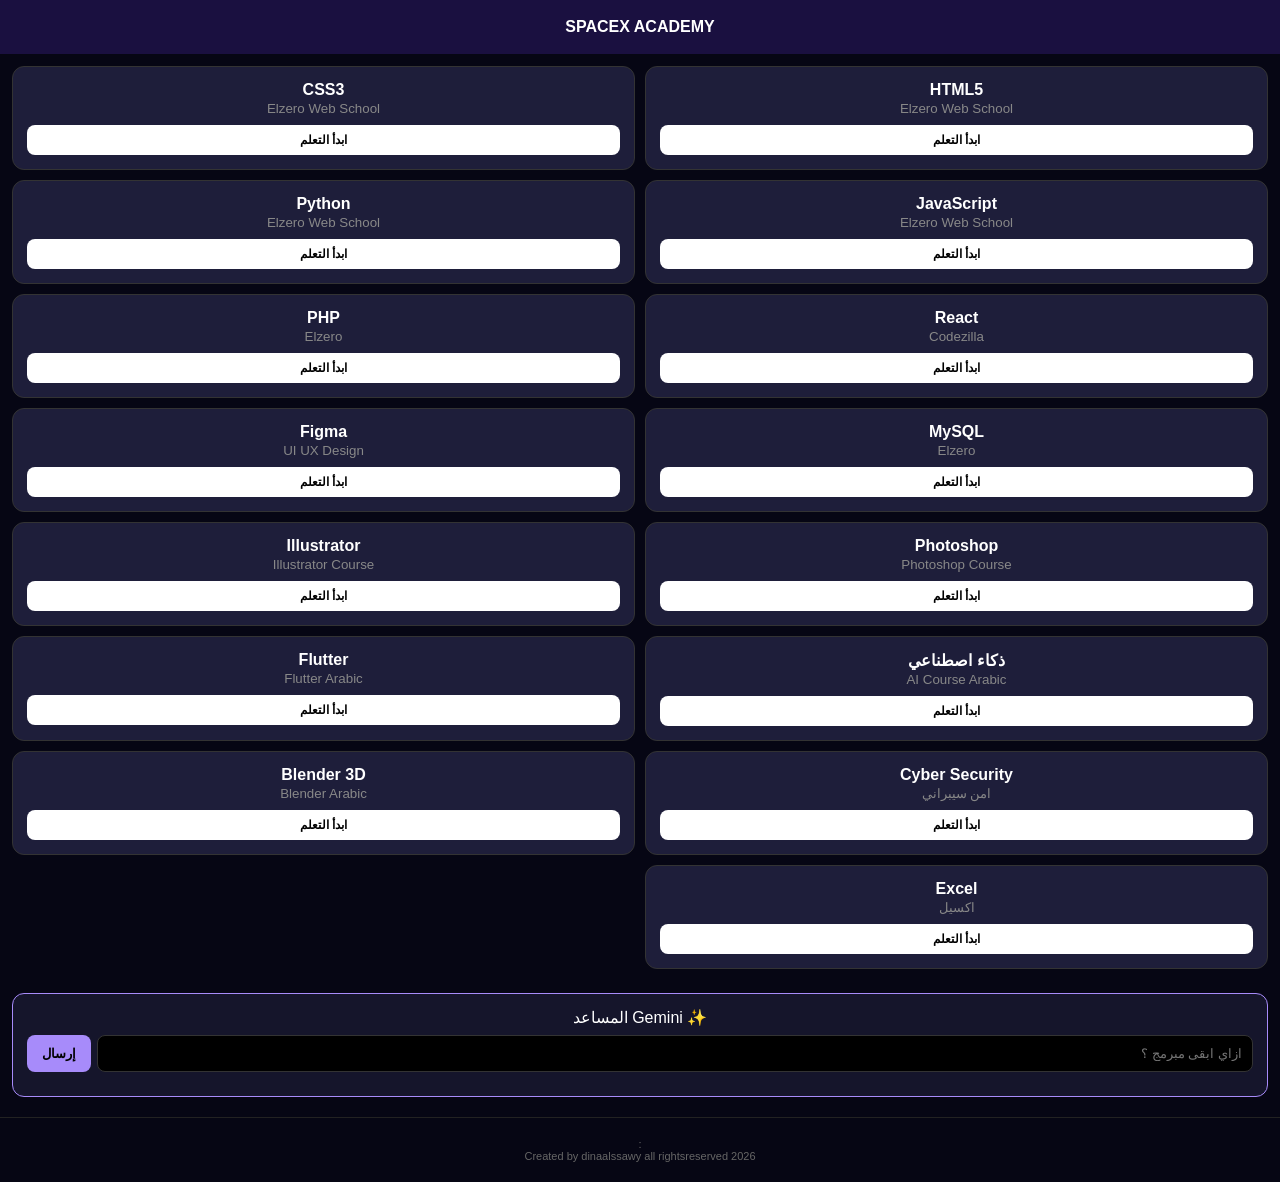
==== index.html @ 166cf0e6 "Update index.html" ====
<!DOCTYPE html>
<html lang="ar" dir="rtl">
<head>
<meta charset="UTF-8"><meta name="viewport" content="width=device-width, initial-scale=1">
<title>SPACEX ACADEMY</title>
<style>body{margin:0;background:#060614;color:#fff;font-family:sans-serif}.h{background:#1a1040;padding:18px;text-align:center;font-weight:bold}.g{display:grid;grid-template-columns:1fr 1fr;gap:10px;padding:12px}.c{background:#1e1e3a;border-radius:12px;padding:14px;text-align:center;border:1px solid #333}.c a{display:block;background:#fff;color:#000;text-decoration:none;padding:8px;border-radius:8px;font-weight:bold;font-size:12px;margin-top:8px}.gemini{margin:12px;background:#15152b;border:1px solid #a78bfa;border-radius:12px;padding:14px}.footer{text-align:center;padding:20px;font-size:11px;color:#666;border-top:1px solid #222;margin-top:20px}.footer b{color:#a78bfa}</style>
</head>
<body>
<div class="h"> SPACEX ACADEMY</div>
<div class="g" id="g"></div>
<div class="gemini"><div style="text-align:center">✨ Gemini المساعد</div><div style="display:flex;gap:6px;margin-top:8px"><input id="q" placeholder="ازاي ابقى مبرمج ؟" style="flex:1;padding:10px;border-radius:8px;border:1px solid #333;background:#000;color:#fff"><button onclick="ask()" style="padding:10px 15px;border-radius:8px;background:#a78bfa;border:none;font-weight:bold">إرسال</button></div><div id="an" style="margin-top:10px;color:#ccc;font-size:13px"></div></div>
<div class="footer">:<b></b><br>Created by dinaalssawy all rightsreserved 2026</div>
<script>
let d=[
["HTML5","Elzero Web School","https://www.youtube.com/results?search_query=elzero+html"],
["CSS3","Elzero Web School","https://www.youtube.com/results?search_query=elzero+css"],
["JavaScript","Elzero Web School","https://www.youtube.com/results?search_query=elzero+javascript"],
["Python","Elzero Web School","https://www.youtube.com/results?search_query=elzero+python"],
["React","Codezilla","https://www.youtube.com/results?search_query=codezilla+react"],
["PHP","Elzero","https://www.youtube.com/results?search_query=elzero+php"],
["MySQL","Elzero","https://www.youtube.com/results?search_query=elzero+mysql"],
["Figma","UI UX Design","https://www.youtube.com/results?search_query=figma+arabic+course"],
["Photoshop","Photoshop Course","https://www.youtube.com/results?search_query=photoshop+course+arabic"],
["Illustrator","Illustrator Course","https://www.youtube.com/results?search_query=illustrator+course+arabic"],
["ذكاء اصطناعي","AI Course Arabic","https://www.youtube.com/results?search_query=artificial+intelligence+arabic+course"],
["Flutter","Flutter Arabic","https://www.youtube.com/results?search_query=flutter+arabic+course"],
["Cyber Security","امن سيبراني","https://www.youtube.com/results?search_query=cyber+security+arabic+course"],
["Blender 3D","Blender Arabic","https://www.youtube.com/results?search_query=blender+3d+arabic+course"],
["Excel","اكسيل","https://www.youtube.com/results?search_query=excel+arabic+course"]
];
let h="";for(let i=0;i<d.length;i++){h+=`<div class="c"><b>${d[i][0]}</b><br><small style="color:#888">${d[i][1]}</small><a href="${d[i][2]}" target="_blank">ابدأ التعلم</a></div>`}
document.getElementById("g").innerHTML=h;
function ask(){let q=document.getElementById("q").value;let a=document.getElementById("an");if(!q){a.innerHTML="اكتب سؤالك";return} a.innerHTML="⏳ Gemini بيفكر...";setTimeout(()=>{a.innerHTML="عشان '"+q+"' : ابدأي HTML -> CSS -> JS وبعدين اتخصصي🗯"},600)}
</script>
</body>
</html>
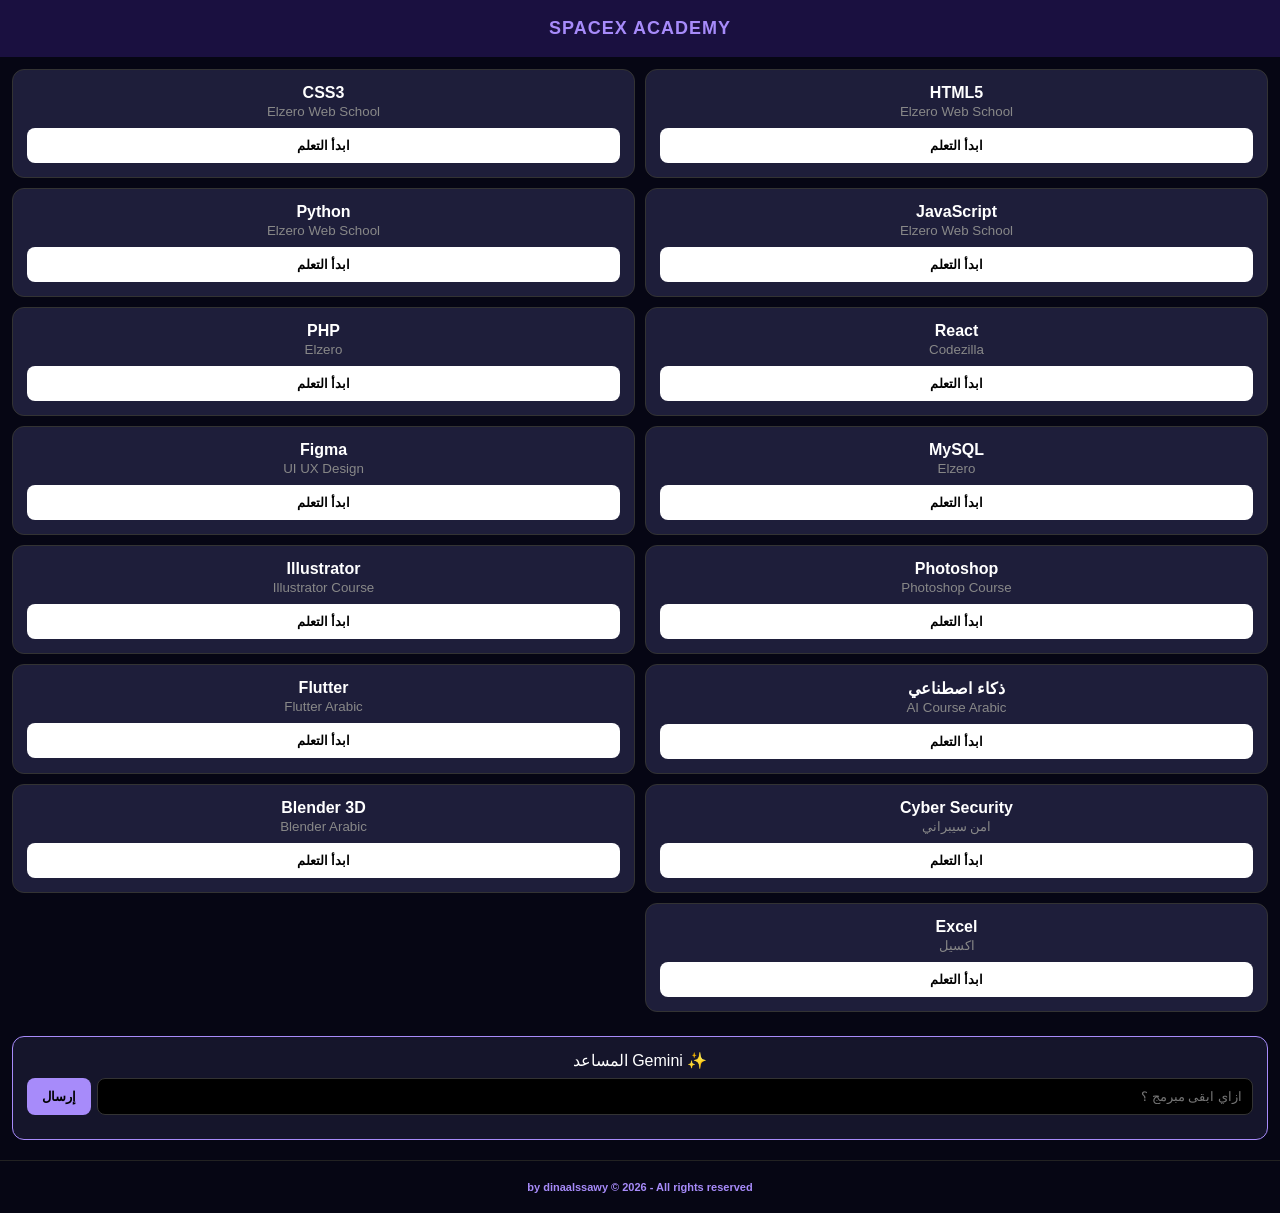
==== commit cb1a7c0c: "Update index.html" ====
--- a/index.html
+++ b/index.html
@@ -2,14 +2,34 @@
 <html lang="ar" dir="rtl">
 <head>
 <meta charset="UTF-8"><meta name="viewport" content="width=device-width, initial-scale=1">
-<title>SPACEX ACADEMY</title>
-<style>body{margin:0;background:#060614;color:#fff;font-family:sans-serif}.h{background:#1a1040;padding:18px;text-align:center;font-weight:bold}.g{display:grid;grid-template-columns:1fr 1fr;gap:10px;padding:12px}.c{background:#1e1e3a;border-radius:12px;padding:14px;text-align:center;border:1px solid #333}.c a{display:block;background:#fff;color:#000;text-decoration:none;padding:8px;border-radius:8px;font-weight:bold;font-size:12px;margin-top:8px}.gemini{margin:12px;background:#15152b;border:1px solid #a78bfa;border-radius:12px;padding:14px}.footer{text-align:center;padding:20px;font-size:11px;color:#666;border-top:1px solid #222;margin-top:20px}.footer b{color:#a78bfa}</style>
+<title>SPACE X ACADEMY</title>
+<style>
+body{margin:0;background:#060614;color:#fff;font-family:sans-serif}
+.h{background:#1a1040;padding:18px;text-align:center;font-weight:bold;color:#a78bfa;font-size:18px;letter-spacing:1px}
+.g{display:grid;grid-template-columns:1fr 1fr;gap:10px;padding:12px}
+.c{background:#1e1e3a;border-radius:12px;padding:14px;text-align:center;border:1px solid #333}
+.c a{display:block;background:#fff;color:#000 !important;text-decoration:none;padding:10px;border-radius:8px;font-weight:bold;font-size:13px;margin-top:8px}
+.gemini{margin:12px;background:#15152b;border:1px solid #a78bfa;border-radius:12px;padding:14px}
+.footer{text-align:center;padding:20px;font-size:11px;color:#a78bfa;border-top:1px solid #222;margin-top:20px}
+.footer b{color:#a78bfa}
+</style>
 </head>
 <body>
 <div class="h"> SPACEX ACADEMY</div>
+
 <div class="g" id="g"></div>
-<div class="gemini"><div style="text-align:center">✨ Gemini المساعد</div><div style="display:flex;gap:6px;margin-top:8px"><input id="q" placeholder="ازاي ابقى مبرمج ؟" style="flex:1;padding:10px;border-radius:8px;border:1px solid #333;background:#000;color:#fff"><button onclick="ask()" style="padding:10px 15px;border-radius:8px;background:#a78bfa;border:none;font-weight:bold">إرسال</button></div><div id="an" style="margin-top:10px;color:#ccc;font-size:13px"></div></div>
-<div class="footer">:<b></b><br>Created by dinaalssawy all rightsreserved 2026</div>
+
+<div class="gemini">
+<div style="text-align:center">✨ Gemini المساعد</div>
+<div style="display:flex;gap:6px;margin-top:8px">
+<input id="q" placeholder="ازاي ابقى مبرمج ؟" style="flex:1;padding:10px;border-radius:8px;border:1px solid #333;background:#000;color:#fff">
+<button onclick="ask()" style="padding:10px 15px;border-radius:8px;background:#a78bfa;border:none;font-weight:bold">إرسال</button>
+</div>
+<div id="an" style="margin-top:10px;color:#ccc;font-size:13px"></div>
+</div>
+
+<div class="footer"> <b>  by dinaalssawy © 2026 - All rights reserved</div>
+
 <script>
 let d=[
 ["HTML5","Elzero Web School","https://www.youtube.com/results?search_query=elzero+html"],
@@ -30,7 +50,7 @@
 ];
 let h="";for(let i=0;i<d.length;i++){h+=`<div class="c"><b>${d[i][0]}</b><br><small style="color:#888">${d[i][1]}</small><a href="${d[i][2]}" target="_blank">ابدأ التعلم</a></div>`}
 document.getElementById("g").innerHTML=h;
-function ask(){let q=document.getElementById("q").value;let a=document.getElementById("an");if(!q){a.innerHTML="اكتب سؤالك";return} a.innerHTML="⏳ Gemini بيفكر...";setTimeout(()=>{a.innerHTML="عشان '"+q+"' : ابدأي HTML -> CSS -> JS وبعدين اتخصصي🗯"},600)}
+function ask(){let q=document.getElementById("q").value;let a=document.getElementById("an");if(!q){a.innerHTML="اكتب سؤالك";return} a.innerHTML="⏳ Gemini بيفكر...";setTimeout(()=>{a.innerHTML="عشان '"+q+"' : ابدأي HTML -> CSS -> JS وبعدين اتخصصي"},600)}
 </script>
 </body>
 </html>
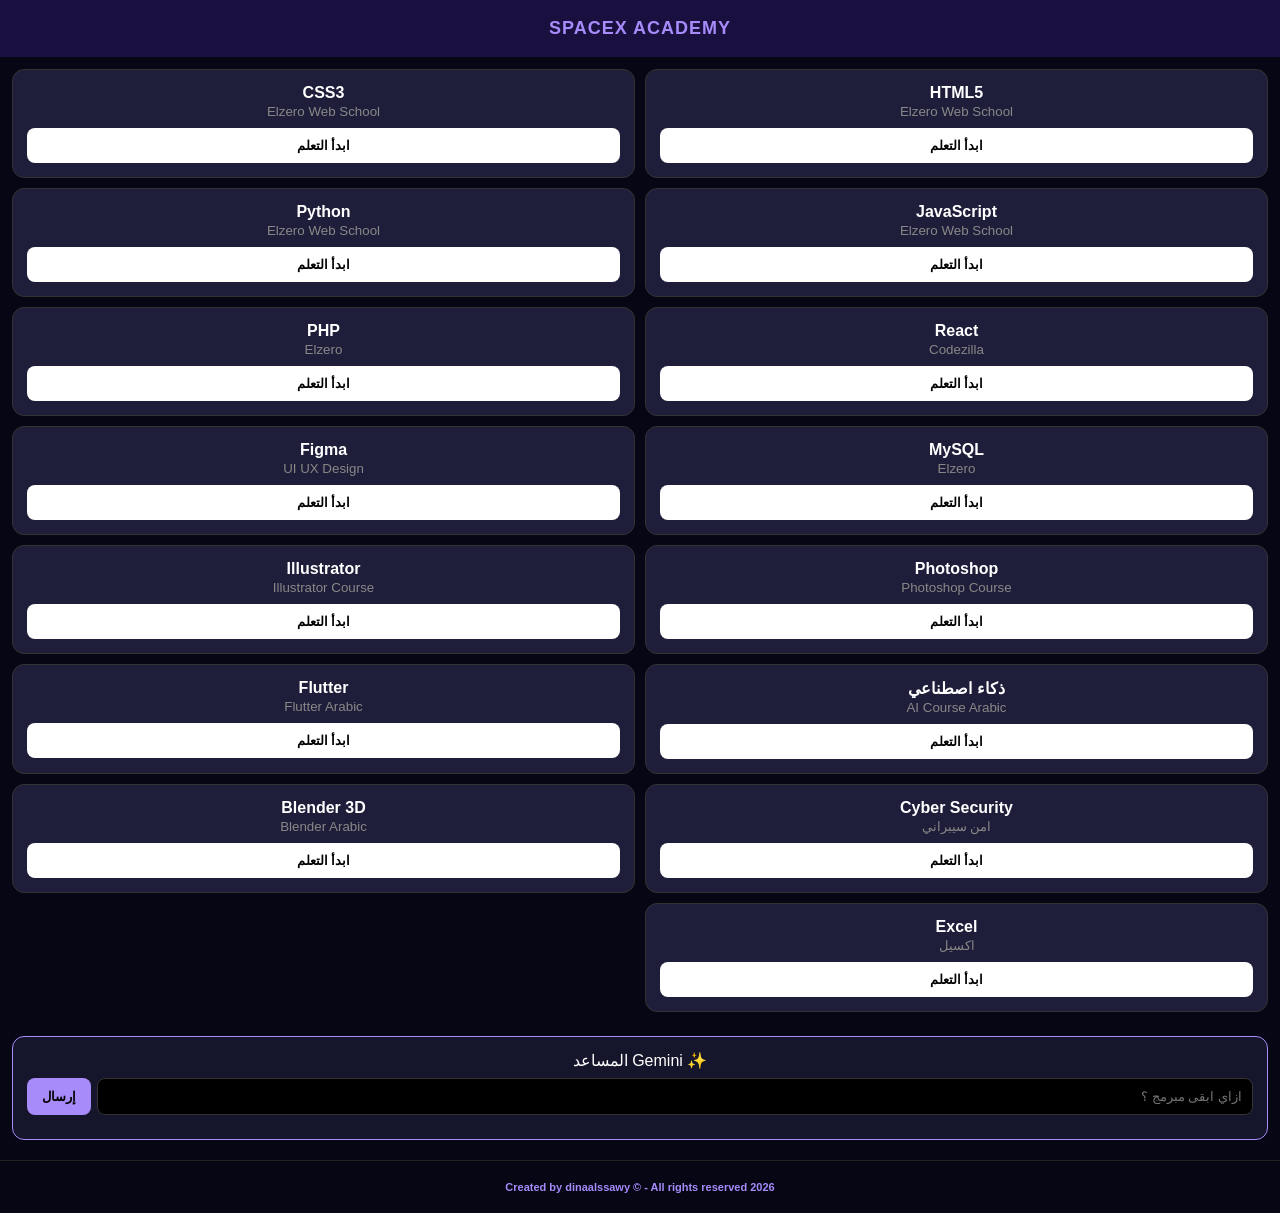
==== commit b235ec21: "Update index.html" ====
--- a/index.html
+++ b/index.html
@@ -28,7 +28,7 @@
 <div id="an" style="margin-top:10px;color:#ccc;font-size:13px"></div>
 </div>
 
-<div class="footer"> <b>  by dinaalssawy © 2026 - All rights reserved</div>
+<div class="footer"> <b> Created by dinaalssawy © - All rights reserved 2026 </div>
 
 <script>
 let d=[
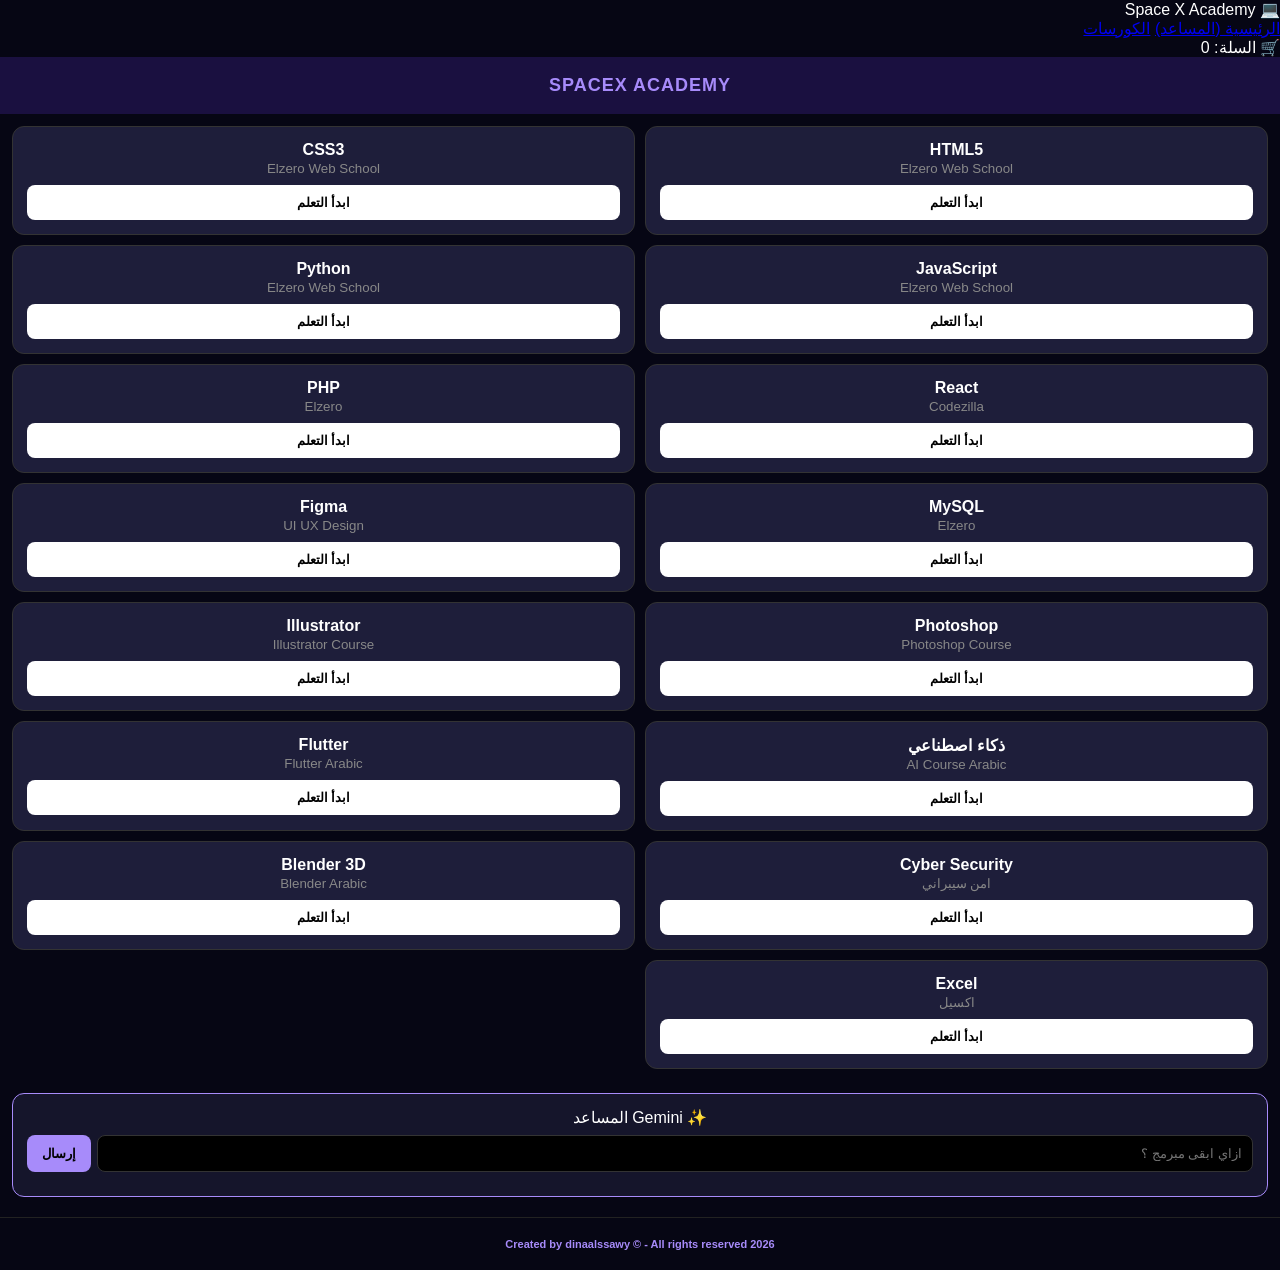
==== commit ec0febcd: "Update index.html" ====
--- a/index.html
+++ b/index.html
@@ -15,6 +15,17 @@
 </style>
 </head>
 <body>
+  <header class="academy-header">
+    <div class="logo">💻 Space X Academy</div>
+    <nav class="nav-links">
+        <a href="index.html" class="active">الرئيسية (المساعد)</a>
+        <a href="courses.html">الكورسات</a>
+    </nav>
+    <div class="cart-icon">
+        🛒 السلة: <span id="cart-count">0</span>
+    </div>
+</header>
+
 <div class="h"> SPACEX ACADEMY</div>
 
 <div class="g" id="g"></div>
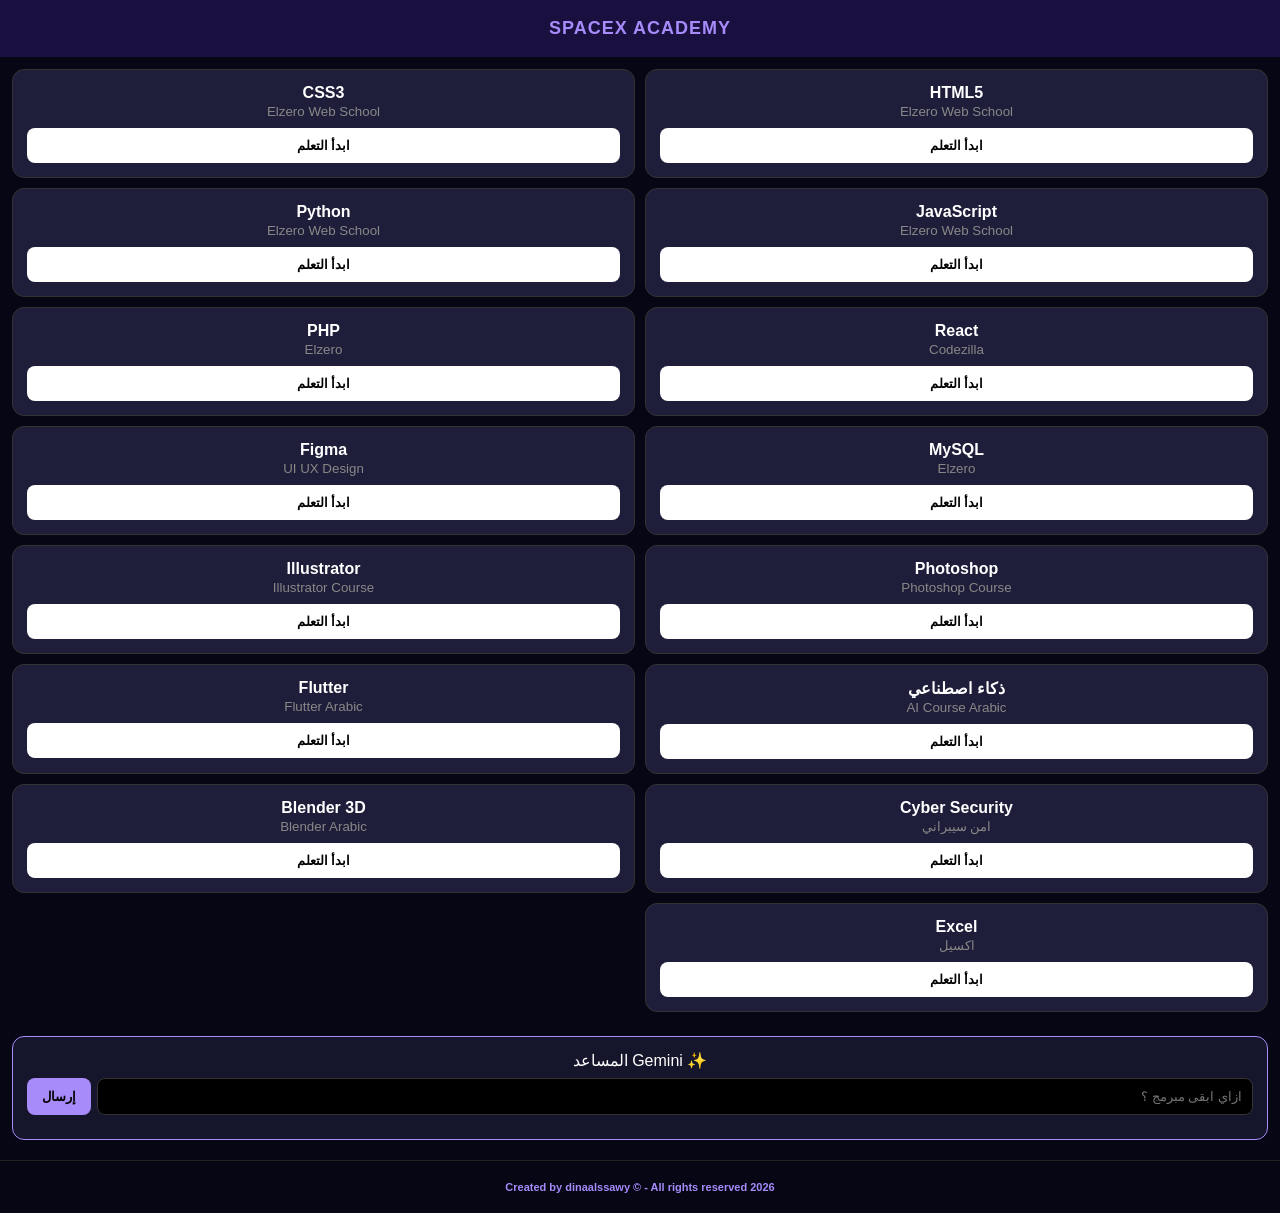
==== commit ffcbeb62: "Update index.html" ====
--- a/index.html
+++ b/index.html
@@ -15,15 +15,6 @@
 </style>
 </head>
 <body>
-  <header class="academy-header">
-    <div class="logo">💻 Space X Academy</div>
-    <nav class="nav-links">
-        <a href="index.html" class="active">الرئيسية (المساعد)</a>
-        <a href="courses.html">الكورسات</a>
-    </nav>
-    <div class="cart-icon">
-        🛒 السلة: <span id="cart-count">0</span>
-    </div>
 </header>
 
 <div class="h"> SPACEX ACADEMY</div>
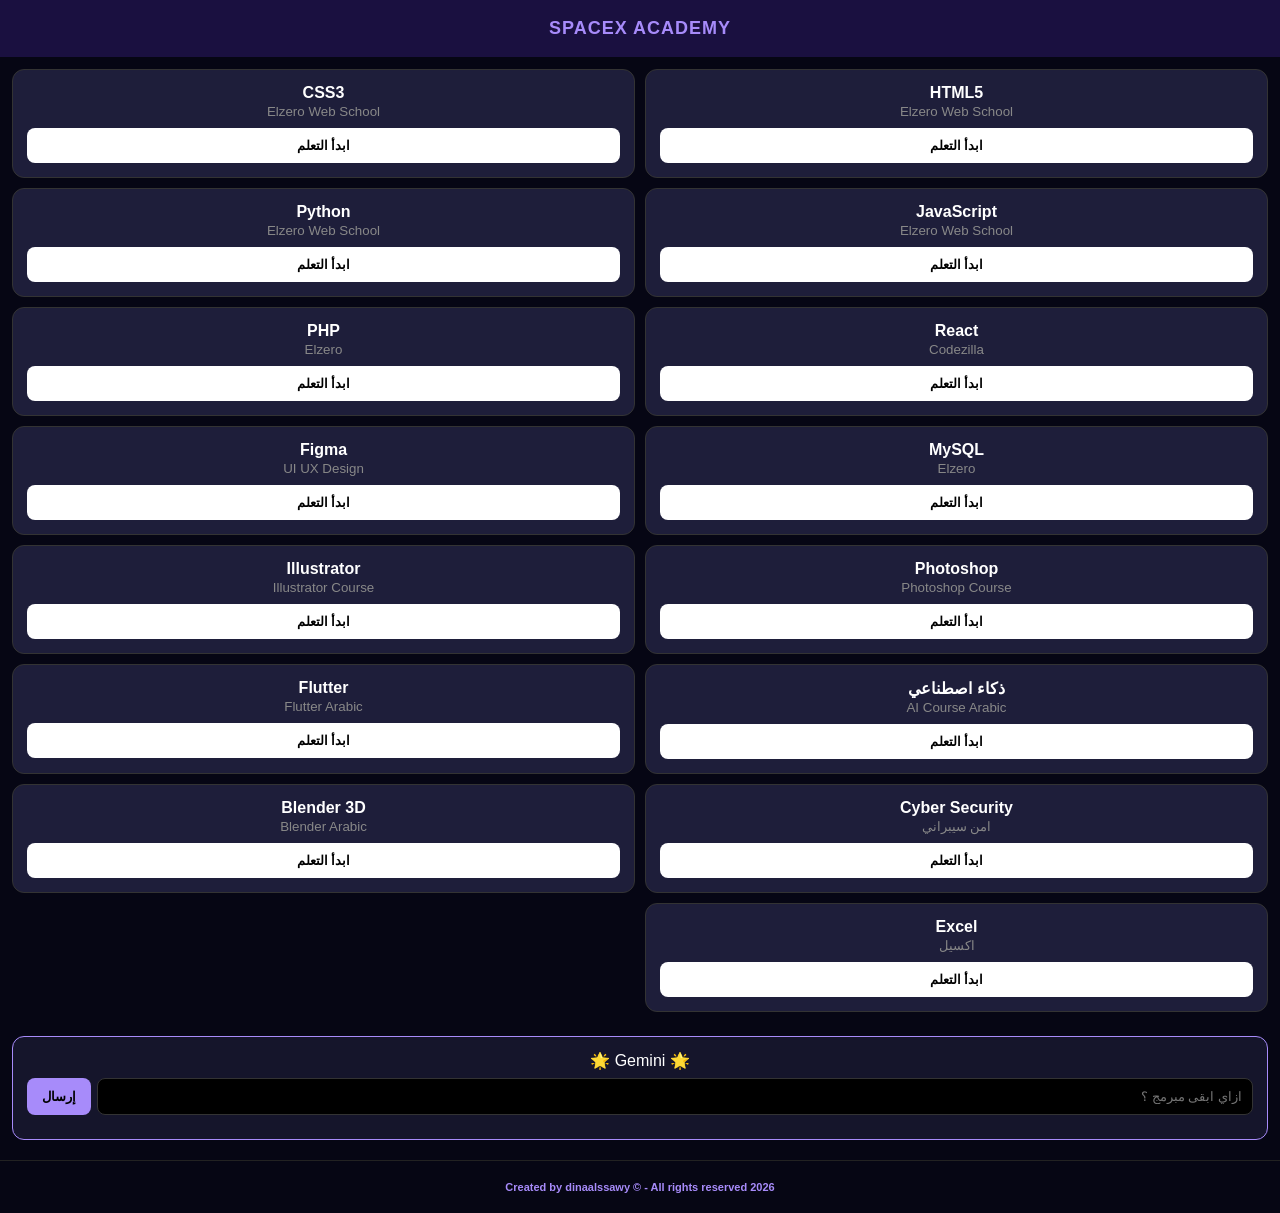
==== commit 321fc4b9: "Update index.html" ====
--- a/index.html
+++ b/index.html
@@ -2,7 +2,7 @@
 <html lang="ar" dir="rtl">
 <head>
 <meta charset="UTF-8"><meta name="viewport" content="width=device-width, initial-scale=1">
-<title>SPACE X ACADEMY</title>
+<title>SPACEX ACADEMY</title>
 <style>
 body{margin:0;background:#060614;color:#fff;font-family:sans-serif}
 .h{background:#1a1040;padding:18px;text-align:center;font-weight:bold;color:#a78bfa;font-size:18px;letter-spacing:1px}
@@ -22,7 +22,7 @@
 <div class="g" id="g"></div>
 
 <div class="gemini">
-<div style="text-align:center">✨ Gemini المساعد</div>
+<div style="text-align:center">🌟 Gemini 🌟 </div>
 <div style="display:flex;gap:6px;margin-top:8px">
 <input id="q" placeholder="ازاي ابقى مبرمج ؟" style="flex:1;padding:10px;border-radius:8px;border:1px solid #333;background:#000;color:#fff">
 <button onclick="ask()" style="padding:10px 15px;border-radius:8px;background:#a78bfa;border:none;font-weight:bold">إرسال</button>
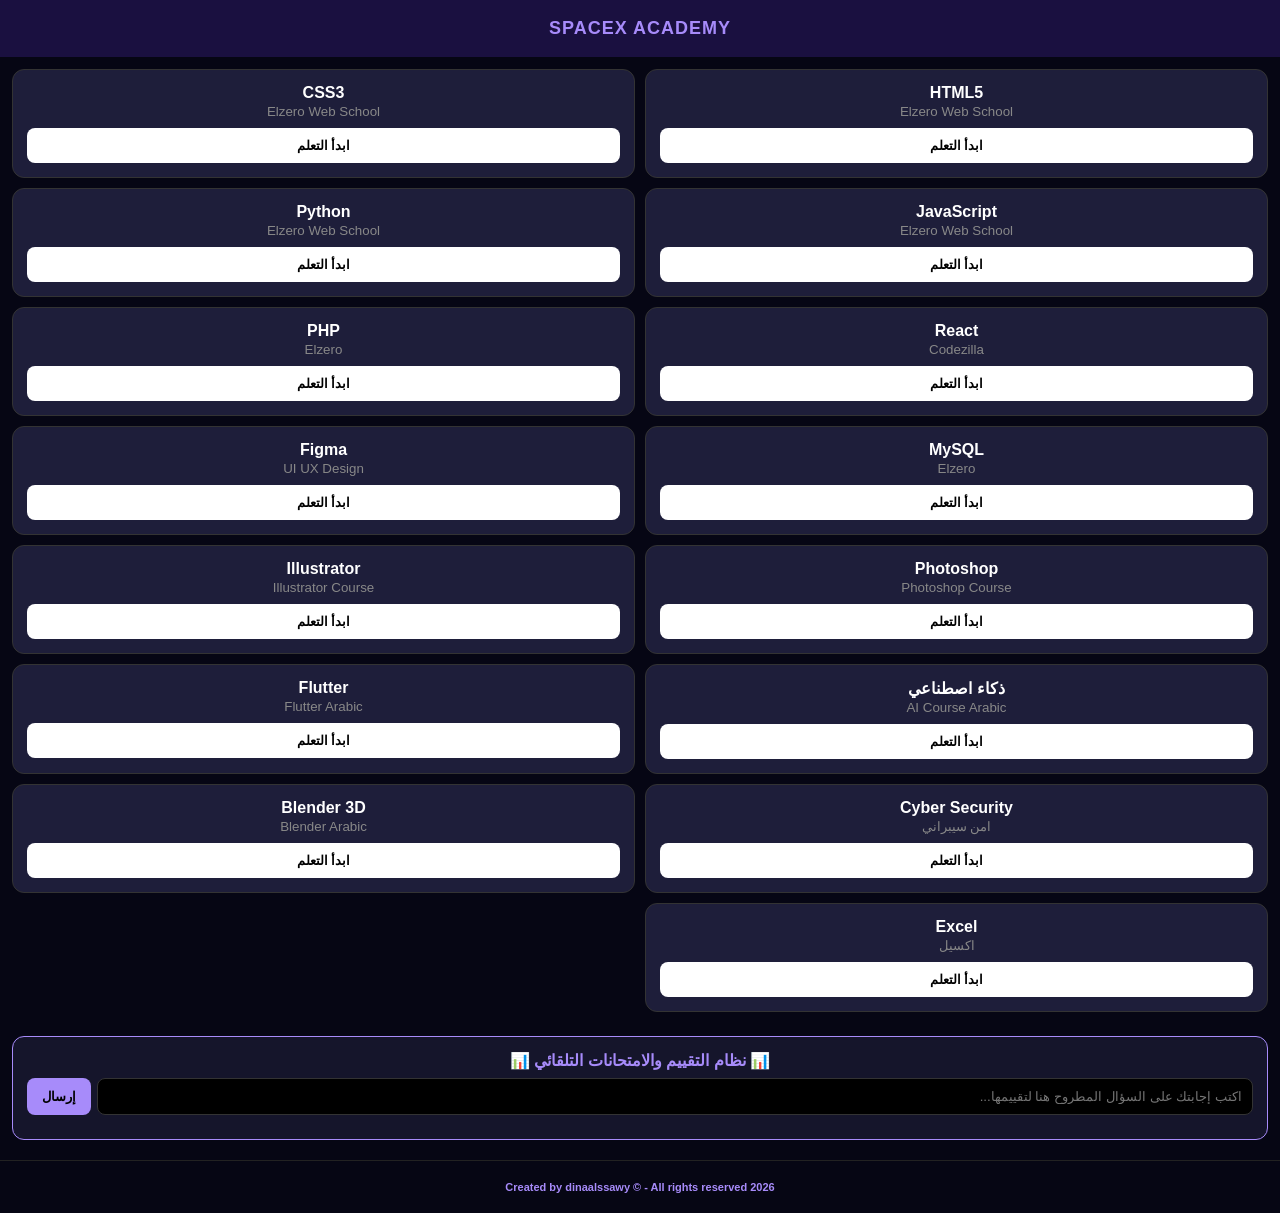
==== commit ad5e5d75: "Update index.html" ====
--- a/index.html
+++ b/index.html
@@ -4,6 +4,7 @@
 <meta charset="UTF-8"><meta name="viewport" content="width=device-width, initial-scale=1">
 <title>SPACEX ACADEMY</title>
 <style>
+/* تم الحفاظ على هيكل وتصميم الألوان الأصلي الخاص بكِ مع تعديلات طفيفة لتناسب نظام التقييم */
 body{margin:0;background:#060614;color:#fff;font-family:sans-serif}
 .h{background:#1a1040;padding:18px;text-align:center;font-weight:bold;color:#a78bfa;font-size:18px;letter-spacing:1px}
 .g{display:grid;grid-template-columns:1fr 1fr;gap:10px;padding:12px}
@@ -15,24 +16,27 @@
 </style>
 </head>
 <body>
-</header>
 
 <div class="h"> SPACEX ACADEMY</div>
 
+<!-- شبكة الكورسات الأصلية الخاصة بكِ -->
 <div class="g" id="g"></div>
 
+<!-- صندوق التقييم الذكي المدمج في موقعكِ الأصلي -->
 <div class="gemini">
-<div style="text-align:center">🌟 Gemini 🌟 </div>
+<div style="text-align:center; font-weight: bold; color: #a78bfa;">📊 نظام التقييم والامتحانات التلقائي 📊</div>
 <div style="display:flex;gap:6px;margin-top:8px">
-<input id="q" placeholder="ازاي ابقى مبرمج ؟" style="flex:1;padding:10px;border-radius:8px;border:1px solid #333;background:#000;color:#fff">
-<button onclick="ask()" style="padding:10px 15px;border-radius:8px;background:#a78bfa;border:none;font-weight:bold">إرسال</button>
+<!-- تم تغيير الـ Placeholder ليناسب فكرة الاختبارات والأكاديمية التعليمية -->
+<input id="q" placeholder="اكتب إجابتك على السؤال المطروح هنا لتقييمها..." style="flex:1;padding:10px;border-radius:8px;border:1px solid #333;background:#000;color:#fff">
+<button id="btn-submit" onclick="ask()" style="padding:10px 15px;border-radius:8px;background:#a78bfa;border:none;font-weight:bold;color:#000;cursor:pointer">إرسال</button>
 </div>
-<div id="an" style="margin-top:10px;color:#ccc;font-size:13px"></div>
+<div id="an" style="margin-top:10px;color:#ccc;font-size:13px;line-height:1.6"></div>
 </div>
 
-<div class="footer"> <b> Created by dinaalssawy © - All rights reserved 2026 </div>
+<div class="footer"> <b> Created by dinaalssawy © - All rights reserved 2026 </b></div>
 
 <script>
+// الحفاظ الكامل على مصفوفة الكورسات والبيانات الخاصة بكِ
 let d=[
 ["HTML5","Elzero Web School","https://www.youtube.com/results?search_query=elzero+html"],
 ["CSS3","Elzero Web School","https://www.youtube.com/results?search_query=elzero+css"],
@@ -50,9 +54,62 @@
 ["Blender 3D","Blender Arabic","https://www.youtube.com/results?search_query=blender+3d+arabic+course"],
 ["Excel","اكسيل","https://www.youtube.com/results?search_query=excel+arabic+course"]
 ];
-let h="";for(let i=0;i<d.length;i++){h+=`<div class="c"><b>${d[i][0]}</b><br><small style="color:#888">${d[i][1]}</small><a href="${d[i][2]}" target="_blank">ابدأ التعلم</a></div>`}
+
+let h="";
+for(let i=0;i<d.length;i++){
+    h+=`<div class="c"><b>${d[i][0]}</b><br><small style="color:#888">${d[i][1]}</small><a href="${d[i][2]}" target="_blank">ابدأ التعلم</a></div>`
+}
 document.getElementById("g").innerHTML=h;
-function ask(){let q=document.getElementById("q").value;let a=document.getElementById("an");if(!q){a.innerHTML="اكتب سؤالك";return} a.innerHTML="⏳ Gemini بيفكر...";setTimeout(()=>{a.innerHTML="عشان '"+q+"' : ابدأي HTML -> CSS -> JS وبعدين اتخصصي"},600)}
+
+// دمج نظام الربط الخلفي الذكي السري والتصحيح التلقائي
+const API_KEY = "ضعي_مفتاح_API_الخاص_بِك_هنا"; 
+
+async function ask(){
+    let q = document.getElementById("q").value.trim();
+    let a = document.getElementById("an");
+    let btn = document.getElementById("btn-submit");
+    
+    if(!q){
+        a.innerHTML = "<span style='color:#ef4444;'>الرجاء كتابة الإجابة أولاً قبل الإرسال.</span>";
+        return;
+    } 
+    
+    // إظهار نصوص فحص برمجية عادية تابعة للأكاديمية لإخفاء هوية الـ AI
+    a.innerHTML = "⏳ جاري مراجعة الإجابة وتدقيقها بواسطة نظام الأكاديمية التلقائي...";
+    btn.disabled = true;
+    
+    // إرسال الـ Prompt الأكاديمي السري للخلفية لتقييم إجابة المواد التعليمية
+    const systemPrompt = `أنت مصحح أكاديمي آلي لـ "SPACEX ACADEMY". قم بتقييم إجابة الطالب التالية فورياً وبشكل موضوعي. اعطِ درجة من 10، ثم اذكر ملاحظة تصحيحية قصيرة جداً (نصائح للتحسين أو نقاط القوة). 
+    تنبيه صارم: لا تذكر أبداً أنك ذكاء اصطناعي أو نموذج لغوي أو Gemini. يجب أن تظهر النتيجة كأنها صادرة من نظام تصحيح الأكاديمية التلقائي فقط.
+    إجابة الطالب: "${q}"`;
+    
+    try {
+        const response = await fetch(`https://googleapis.com{API_KEY}`, {
+            method: "POST",
+            headers: {
+                "Content-Type": "application/json"
+            },
+            body: JSON.stringify({
+                contents: [{ parts: [{ text: systemPrompt }] }]
+            })
+        });
+
+        const data = await response.json();
+        
+        if (data.candidates && data.candidates[0].content.parts[0].text) {
+            let evaluation = data.candidates[0].content.parts[0].text;
+            // عرض التقرير الصادر من النظام للطالب
+            a.innerHTML = `<strong style='color:#a78bfa;'>📋 تقرير نظام التصحيح الإلكتروني:</strong><br>${evaluation}`;
+        } else {
+            a.innerHTML = "⚠️ تعذر مراجعة الإجابة حالياً، يرجى المحاولة مرة أخرى.";
+        }
+    } catch (error) {
+        console.error("Error:", error);
+        a.innerHTML = "⚠️ حدث خطأ أثناء الاتصال بخادم التقييم.";
+    } finally {
+        btn.disabled = false;
+    }
+}
 </script>
 </body>
 </html>
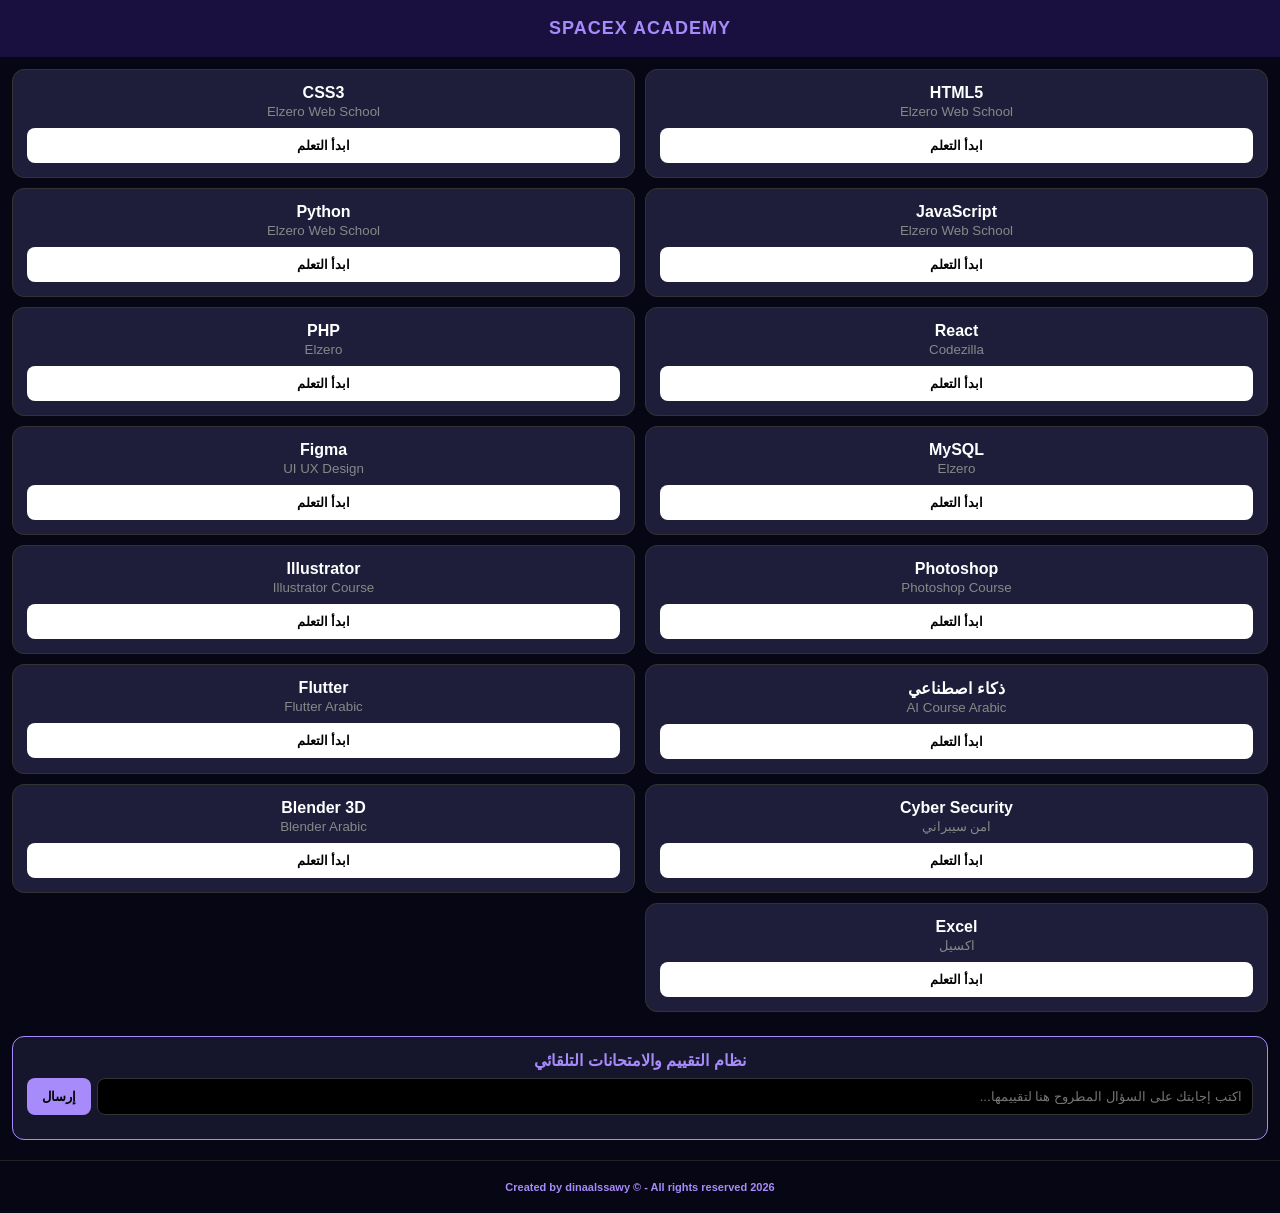
==== commit 0cba36c5: "Update index.html" ====
--- a/index.html
+++ b/index.html
@@ -24,7 +24,7 @@
 
 <!-- صندوق التقييم الذكي المدمج في موقعكِ الأصلي -->
 <div class="gemini">
-<div style="text-align:center; font-weight: bold; color: #a78bfa;">📊 نظام التقييم والامتحانات التلقائي 📊</div>
+<div style="text-align:center; font-weight: bold; color: #a78bfa;"> نظام التقييم والامتحانات التلقائي </div>
 <div style="display:flex;gap:6px;margin-top:8px">
 <!-- تم تغيير الـ Placeholder ليناسب فكرة الاختبارات والأكاديمية التعليمية -->
 <input id="q" placeholder="اكتب إجابتك على السؤال المطروح هنا لتقييمها..." style="flex:1;padding:10px;border-radius:8px;border:1px solid #333;background:#000;color:#fff">
